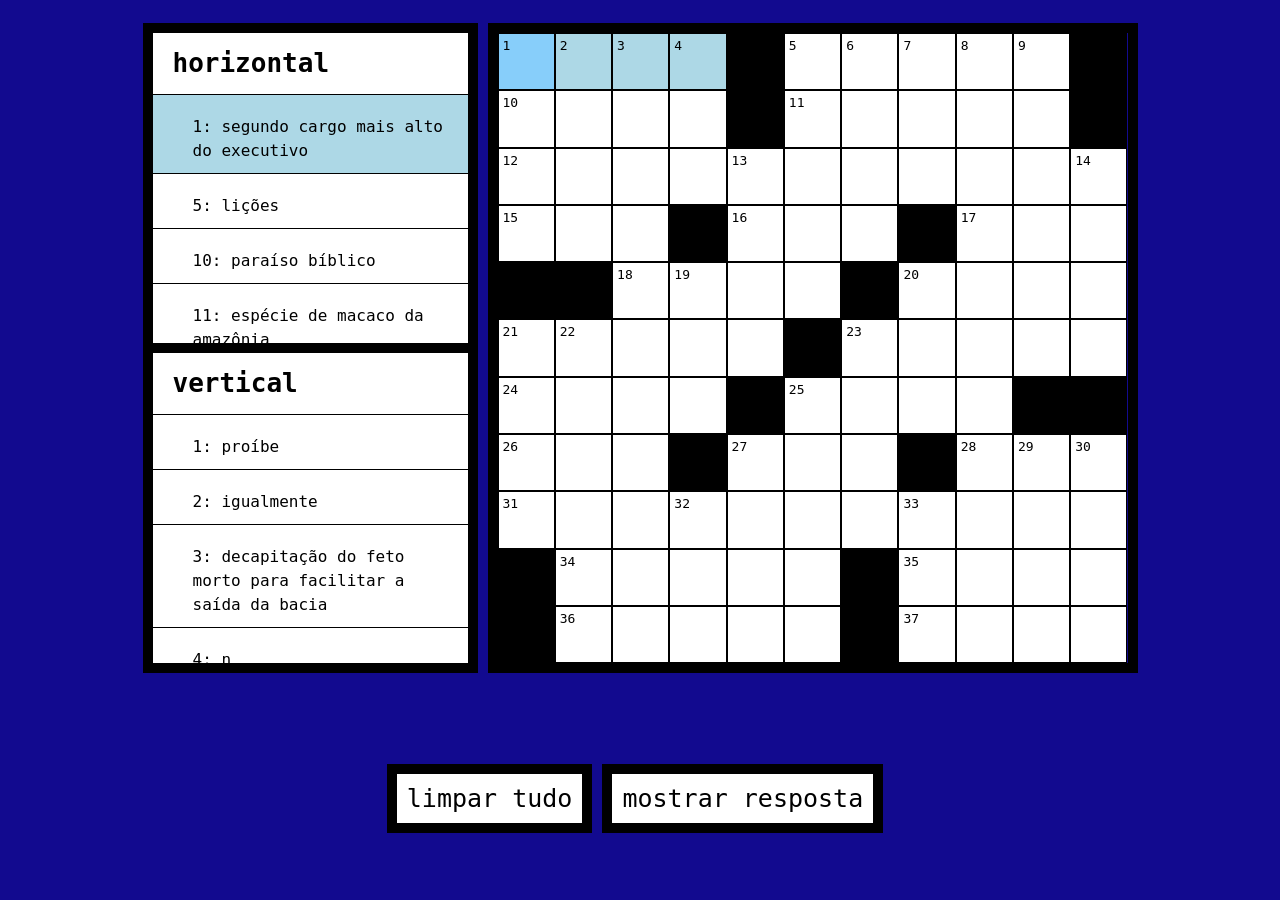
==== index.html @ 356936e7 "rename jogo.html to index.html for github pages" ====
<!DOCTYPE html>
<html lang="pt-br">
    <head>
        <meta charset="UTF-8">
        <meta http-equiv="X-UA-Compatible" content="IE=edge">
        <meta name="viewport" content="width=device-width, initial-scale=1.0">
        <title>Palavras Cruzadas</title>
        <script type="text/javascript" src="jogo.js"></script>
        <style>
            body{
                display: flex;
                flex-flow: row wrap;
                align-items: center;
                justify-content: center;
                width: 100vw;
                height: 100vh;
                margin: 0;
                padding: 0;
                background-color: #120a8f;
                font-family: monospace;
            }
            div{
                display: flex;
                align-items: center;
                justify-content: center;
                flex-flow: row wrap;
                position: relative;
            }
            span{
                font-size: 13px;
                position: absolute;
                padding: 4px;
                top: 0;
                left: 0;
            }
            p{
                margin: 0;
                padding: 0;
                font-size: 25px;
                align-self: center;
                justify-self: center;
            }
        </style>
    </head>
    <body onload="setgame()"></body>
</html>
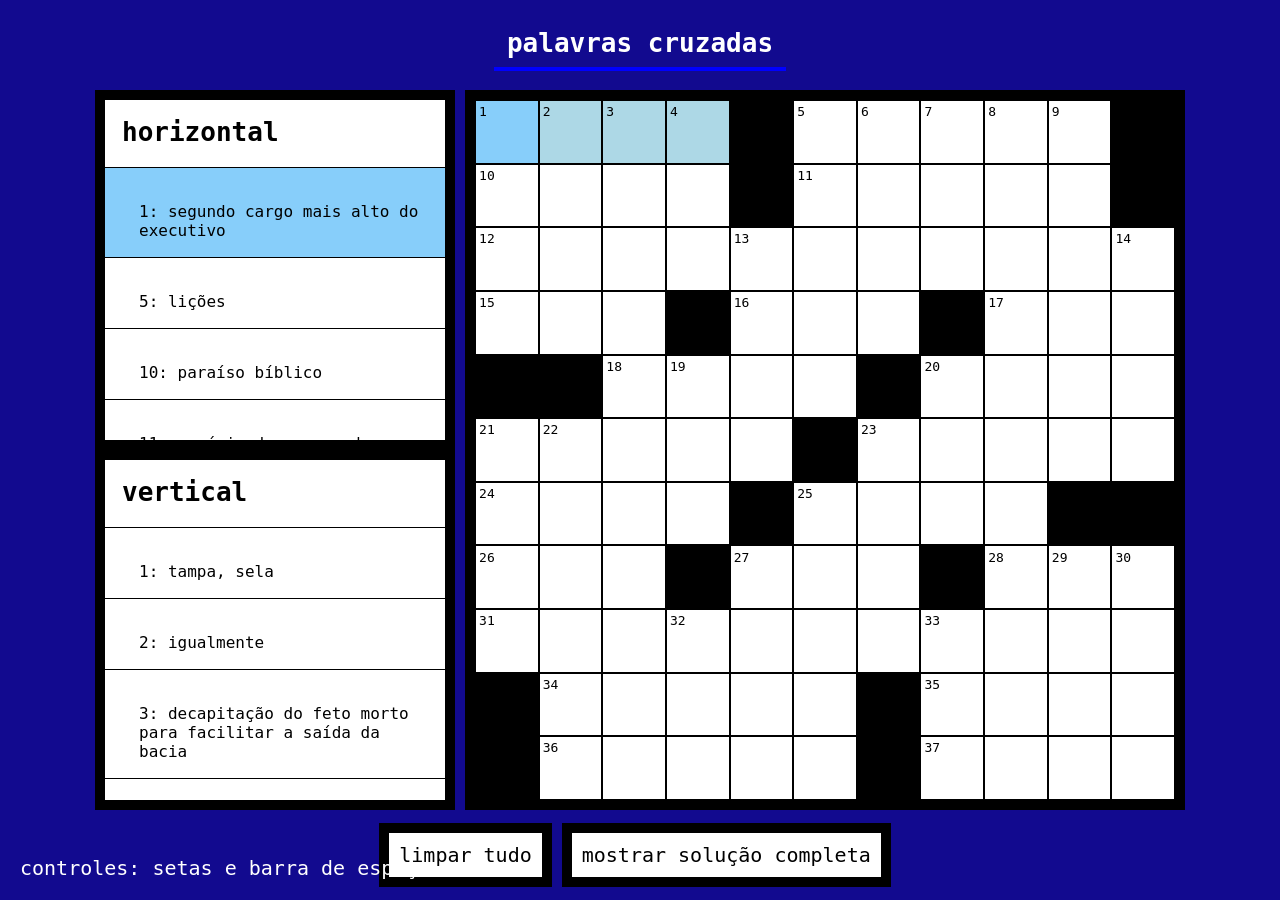
==== commit d5e8184a: "factored out css" ====
--- a/index.html
+++ b/index.html
@@ -6,41 +6,29 @@
         <meta name="viewport" content="width=device-width, initial-scale=1.0">
         <title>Palavras Cruzadas</title>
         <script type="text/javascript" src="jogo.js"></script>
-        <style>
-            body{
-                display: flex;
-                flex-flow: row wrap;
-                align-items: center;
-                justify-content: center;
-                width: 100vw;
-                height: 100vh;
-                margin: 0;
-                padding: 0;
-                background-color: #120a8f;
-                font-family: monospace;
-            }
-            div{
-                display: flex;
-                align-items: center;
-                justify-content: center;
-                flex-flow: row wrap;
-                position: relative;
-            }
-            span{
-                font-size: 13px;
-                position: absolute;
-                padding: 4px;
-                top: 0;
-                left: 0;
-            }
-            p{
-                margin: 0;
-                padding: 0;
-                font-size: 25px;
-                align-self: center;
-                justify-self: center;
-            }
-        </style>
+        <link rel="stylesheet" href="style.css" />
     </head>
-    <body onload="setgame()"></body>
+    <body onload="setgame()">
+        <div id="header">
+            <h1>palavras cruzadas</h1>
+        </div>
+        <div id="game">
+            <div id="cluebox">
+                <div class="cluessection" id="across">
+                    <h2>horizontal</h2>
+                    <div class=scrollable></div>
+                </div>
+                <div class="cluessection" id="down">
+                    <h2>vertical</h2>
+                    <div class=scrollable></div>
+                </div>
+            </div>
+            <div id="board"></div>
+        </div>
+        <div id="buttons">
+            <div class="button" id="clearbutton"></div>
+            <div class="button" id="solvebutton"></div>
+        </div>
+        <span id="controls">controles: setas e barra de espaço</span>
+    </body>
 </html>
--- a/style.css
+++ b/style.css
@@ -0,0 +1,120 @@
+*{
+    box-sizing: border-box;
+    margin: 0;
+    padding: 0;
+    font-family: monospace;
+    max-width: 100%;
+}
+body{
+    background-color: #120a8f;
+    width: 100vw;
+    height: 100vh;
+    overflow: hidden;
+    display: flex;
+    flex-flow: column nowrap;
+    align-items: center;
+    justify-content: space-around;
+}
+div{
+    display: flex;
+    align-items: center;
+    justify-content: center;
+}
+div#header{
+    height: 10%;
+    width: 100%;
+}
+h1{
+    color: white;
+    padding: 1vh 1vw;
+    border-bottom: 0.5vh solid blue;
+    display: flex;
+    align-items: center;
+    justify-content: center;
+}
+div#game{
+    height: 80%;
+    width: 100%;
+}
+div#cluebox{
+    margin-right: 10px;
+    flex-flow: column nowrap;
+    height: 100%;
+    aspect-ratio: 1 / 2;
+}
+div.cluessection{
+    height: 50%;
+    width: 100%;
+    flex-flow: column nowrap;
+    border: 10px solid black;
+    background-color: white;
+}
+h2{
+    height: 20%;
+    width: 100%;
+    border-bottom: 1px solid black;
+    padding: 5%;
+    font-size: xx-large;
+}
+div.scrollable{
+    height: 80%;
+    width: 100%;
+    display: block;
+    overflow-y: auto;
+}
+p.clue{
+    padding: 10% 5% 5% 10%;
+    border-bottom: 1px solid black;
+    font-size: large;
+}
+div#board{
+    display: flex;
+    flex-flow: column;
+    border: 10px solid black;
+    height: 100%;
+    aspect-ratio: 1 / 1;
+    align-items: stretch;
+}
+div.line{
+    flex: 1 1 auto;
+    align-items: stretch;
+}
+div.square{
+    border: 1px solid black;
+    position: relative;
+    flex: 1 1 auto;
+}
+p.cluenumber{
+    position: absolute;
+    top: 5%;
+    left: 5%;
+}
+p.letter{
+    height: 100%;
+    width: 100%;
+    position: absolute;
+    display: flex;
+    align-items: center;
+    justify-content: center;
+    font-size: xx-large;
+}
+div#buttons{
+    height: 10%;
+    width: 100%;
+    flex-flow: row wrap;
+}
+div.button{
+    background-color: white;
+    border: 10px solid black;
+    padding: 10px;
+    user-select: none;
+    margin-right: 10px;
+    font-size: x-large;
+}
+span#controls{
+    position: absolute;
+    bottom: 20px;
+    left: 20px;
+    color: white;
+    font-size: x-large;
+}
